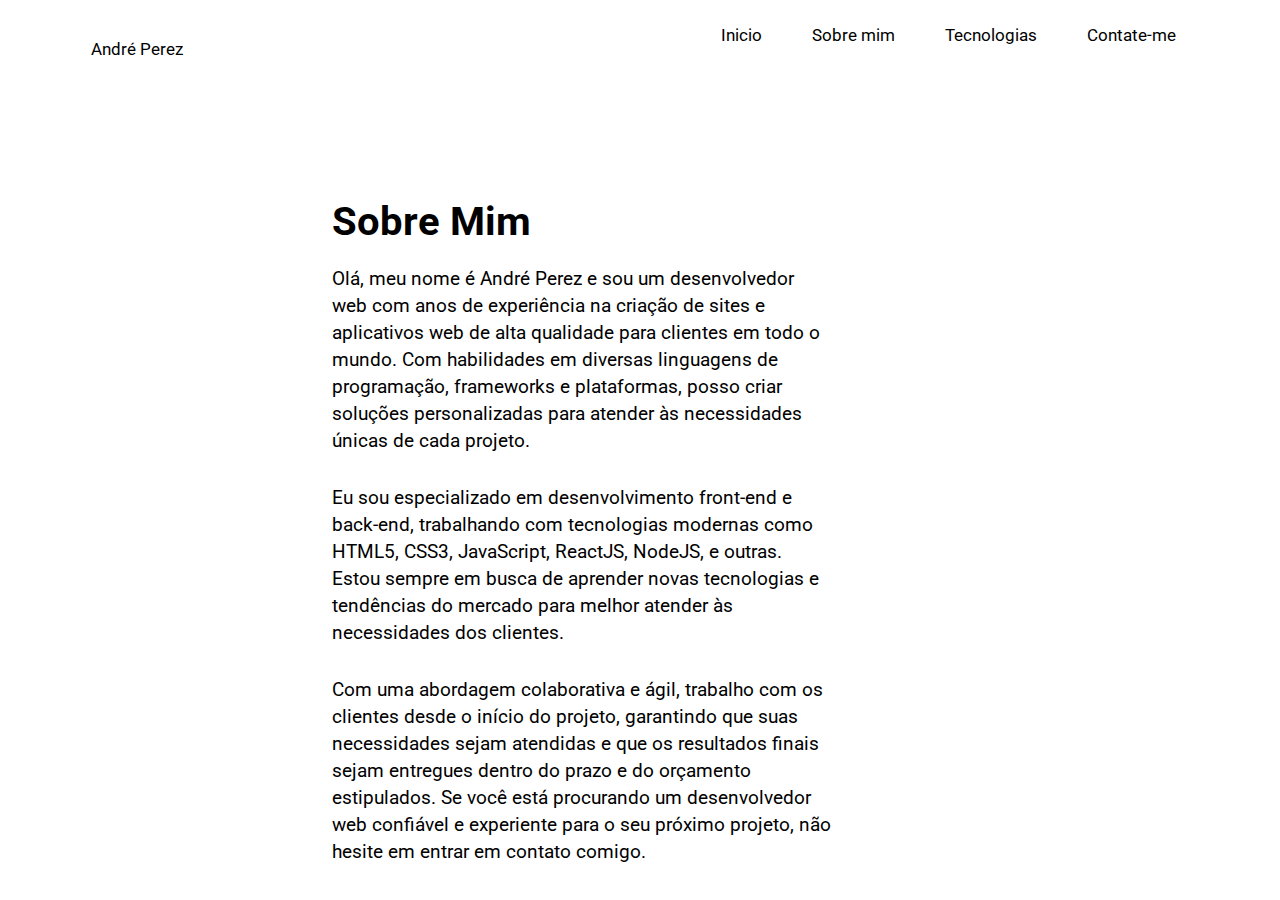
==== about.html @ e95d481f "correção de âncora" ====
<!DOCTYPE html>
<html lang="PT-br">
<head>
    <meta charset="UTF-8">
    <meta http-equiv="X-UA-Compatible" content="IE=edge">
    <meta name="viewport" content="width=device-width, initial-scale=1.0">
    <title>Sobre mim</title>
    <link rel="stylesheet" href="styles/stylo.css">
    <link rel="stylesheet" href="styles/querys.css">
</head>
<body>
    <nav>
        <div class="nav__container1">
            <img src="imgs/hacker.png" alt="">
            <p>André Perez</p>
        </div>
        <div class="nav__container2" id="nav__container2">
            <a href="index.html">Inicio</a>
            <a href="about.html">Sobre mim</a>
            <a href="tecnologias.html">Tecnologias</a>
            <a href="#">Contate-me</a>
            <img src="imgs/cardapio.png" alt="" onclick="showmenu()">
        </div>
    </nav>
    <div class="nav__container3" id="nav__container3">
        <a href="index.html">Inicio</a>
        <a href="about.html">Sobre mim</a>
        <a href="tecnologias.html">Tecnologias</a>
        <a href="#">Contate-me</a>
    </div>
    <main>
        <section>

            <h1>Sobre Mim</h1>

            <p>Olá, meu nome é André Perez e sou um desenvolvedor web com anos de experiência na criação de sites e aplicativos web de alta qualidade para clientes em todo o mundo. Com habilidades em diversas
                 linguagens de programação, frameworks e plataformas,
                 posso criar soluções personalizadas para atender às
                 necessidades únicas de cada projeto.
            </p>
            <p>
                Eu sou especializado em desenvolvimento front-end e back-end, trabalhando com tecnologias modernas como HTML5, CSS3, JavaScript, ReactJS, NodeJS, e outras.
                Estou sempre em busca de aprender novas tecnologias e tendências do mercado para
                melhor atender às necessidades dos clientes.
            </p>
            <p>
                Com uma abordagem colaborativa e ágil, trabalho com os clientes desde o início do projeto, garantindo que suas necessidades sejam atendidas e que os resultados finais sejam entregues
                dentro do prazo e do orçamento estipulados.
                Se você está procurando um desenvolvedor web confiável e experiente para o
                seu próximo projeto, não hesite em entrar em contato comigo.
            </p>
        </section>
    </main>
</body>
<script src="scripts/index.js"></script>
</html>
---- styles/stylo.css ----
@import url('https://fonts.googleapis.com/css2?family=Barlow:wght@300&display=swap');
@import url('https://fonts.googleapis.com/css2?family=Barlow:wght@300&family=Libre+Franklin:wght@200;300&family=Titillium+Web:wght@300;400;600&display=swap');
@import url('https://fonts.googleapis.com/css2?family=Roboto:wght@400;500&display=swap');

*{
    margin: 0px;
    padding: 0px;
    font-family: roboto, Cochin, Georgia, Times, 'Times New Roman', serif;
}

nav{
    display: flex;
    justify-content: space-around;
    margin-top: 25px;
    font-size: 17px;
    
}

.nav__container1{
    display: flex;
    margin-left: 50px;
    justify-content: flex-start;
    width: 500px;
}

.nav__container1 p{
    margin-left: 10px;
    padding-top: 14px;
    padding-left: 5px;
}

.nav__container2{
    display: flex;
    width: 548px;
    justify-content: flex-end;
    margin-right: 78px;
}

.nav__container2 a{
    margin-left: 50px;
    color: black;
    text-decoration: none;
}

.nav__container2 a:hover{
    text-decoration: underline;
}

.nav__container2 img{display: none;}

.nav__container3{
    display: none;
    margin-top: 30px;
    margin-right: 5px;
    background-color: black;
    padding: 10px;
    padding-right: 30px;
    padding-bottom: 30px;
}

.nav__container3 a{
    display: block;
    text-align: end;
    margin-top: 20px;
    text-decoration: none;
    color: white;
    border-bottom: 1px solid white;
}

.nav__container3 a:hover{
    text-decoration: underline;
}

main{
    display: flex;
    width: 80%;
    margin: auto;
    margin-top: 79px;
    margin-left: 70px;
    justify-content: space-between;
    flex-wrap: wrap;
}

main h2{
    margin-bottom: 5px;
    color: rgba(0, 0, 0, 0.733);
    font-weight: 200;
}

main section{
    line-height: 27px;
    width: 500px;
    font-size: 19px;
    margin: auto;
    margin-top: 70px;
    
}

main section p, h1{margin-bottom: 30px;}

main section h1{
    font-size: 40px;
}

.main__container1{
    padding-top: 70px;
    font-size: 20px;
}

.main__container1 p{
    margin-bottom: 10px;
}

#button a{
    display: block;
    text-align: center;
    padding: 5px;
    margin-top: 25px;
    border-radius: 50px;
    border: 1px solid black;
    text-decoration: none;
    color: black;
    box-shadow: 1px 1px rgba(0, 0, 0, 0.199);
}

#button a:hover{
    background-color: black;
    color: white;
}

.main__container1__images{
    margin-top: 25px;
    padding-left: 0px;
}

.main__container1__images img{
    margin-left: 15px;
}

.main__container2{
    width: 250px;
    padding-right: 80px;
}

.tech{
    display: block;
    margin-top: 159px;
}

.main__title{
    margin-top: 120px;
    text-align: center;
    font-size: 25px;
}

.main__imgs{
    margin: auto;
    margin-top: 100px;
    width: 500px;
}

.main__infos{
    margin-left: 80px;
    margin-top: 170px;
    color: rgba(0, 0, 0, 0.89);
    font-size: 2.8vh;
    
}

.main__infos h2, .main__infos h3{
    font-size: 4.0vh;
}

.main__infos > h3, .main__infos > p{
    margin-top: 50px;
}

.main__infos p{
    line-height: 30px;
}

#container__hidden{
    display: none;
    width: 500px;
    padding: 10px;
}

#container__hidden p{
    margin-top: 20px;
    margin-bottom: 50px;
}

button{
    margin-top: 30px;
    margin-bottom: 30px;
    width: 100px;
    padding: 5px;
    background-color: white;
}
---- styles/querys.css ----
@media screen and (min-width: 375px) and (max-width:800px){
    .nav__container1 img{display: none;}
    .nav__container2 a{display: none;}
    .main__container2{width: 200px;}
    .main__container2 img {width: 250px;}
    .nav__container1{margin-left: 60px;}
    .nav__container2 img{
        display: block;
        width: 35px;
    }
    
    .main__imgs{
        margin: 0px;
        padding: 0px;
        width: 100%;
        
    }
    .main__imgs img{
        display: block;
        width: 250px;
        margin-top: 100px;
        margin-left: 50px;
    }

    .main__infos{
       font-size: 2.7vh;
       width: 330px;
       margin: auto;
       margin-top: 120px;
       margin-left: 10px;
    }
    
    #container__hidden{
        width: 320px;
        margin-left: -5px;
    }
    
}

@media screen and (min-width: 800px) and (max-width:1000px){
    .nav__container1{margin-left: 70px;}
    .nav__container2{width: 1224px;}
    nav{font-size: 15px;}
    .main__container2 img{width: 350px;}
}
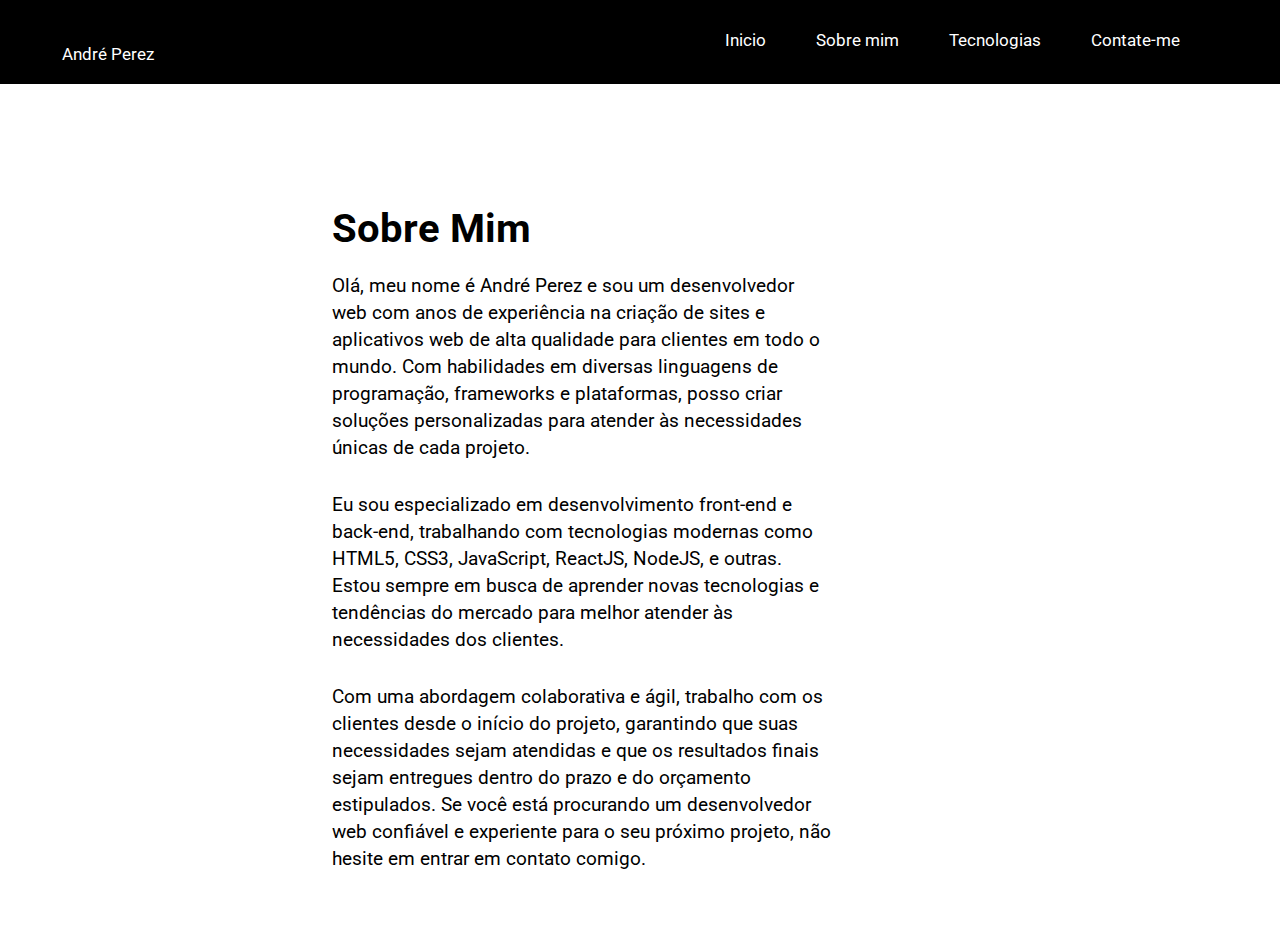
==== commit 8e1ee937: "links e margins" ====
--- a/about.html
+++ b/about.html
@@ -18,7 +18,7 @@
             <a href="index.html">Inicio</a>
             <a href="about.html">Sobre mim</a>
             <a href="tecnologias.html">Tecnologias</a>
-            <a href="#">Contate-me</a>
+            <a href="https://linktr.ee/frontmanager" target="_blank">Contate-me</a>
             <img src="imgs/cardapio.png" alt="" onclick="showmenu()">
         </div>
     </nav>
@@ -26,7 +26,7 @@
         <a href="index.html">Inicio</a>
         <a href="about.html">Sobre mim</a>
         <a href="tecnologias.html">Tecnologias</a>
-        <a href="#">Contate-me</a>
+        <a href="https://linktr.ee/frontmanager" target="_blank">Contate-me</a>
     </div>
     <main>
         <section>
--- a/styles/stylo.css
+++ b/styles/stylo.css
@@ -8,17 +8,24 @@
     font-family: roboto, Cochin, Georgia, Times, 'Times New Roman', serif;
 }
 
+body{
+    margin-bottom: 50px;
+}
+
 nav{
     display: flex;
     justify-content: space-around;
-    margin-top: 25px;
+    width: 100%;
+    padding: 30px 20px 20px 20px;
     font-size: 17px;
-    
+    position: fixed;
+    top: 0px;
+    background-color: black;
 }
 
 .nav__container1{
     display: flex;
-    margin-left: 50px;
+    margin-left: -15px;
     justify-content: flex-start;
     width: 500px;
 }
@@ -27,6 +34,7 @@
     margin-left: 10px;
     padding-top: 14px;
     padding-left: 5px;
+    color: white;
 }
 
 .nav__container2{
@@ -38,7 +46,7 @@
 
 .nav__container2 a{
     margin-left: 50px;
-    color: black;
+    color: white;
     text-decoration: none;
 }
 
@@ -50,12 +58,12 @@
 
 .nav__container3{
     display: none;
-    margin-top: 30px;
-    margin-right: 5px;
+    position: fixed;
+    width: 95%;
+    top: 85px;
     background-color: black;
-    padding: 10px;
-    padding-right: 30px;
-    padding-bottom: 30px;
+    padding: 10px 30px 30px 0px;
+    
 }
 
 .nav__container3 a{
@@ -74,9 +82,7 @@
 main{
     display: flex;
     width: 80%;
-    margin: auto;
-    margin-top: 79px;
-    margin-left: 70px;
+    margin: 145px 70px -10px;
     justify-content: space-between;
     flex-wrap: wrap;
 }
--- a/styles/querys.css
+++ b/styles/querys.css
@@ -1,17 +1,21 @@
 
 @media screen and (min-width: 375px) and (max-width:800px){
     .nav__container1 img{display: none;}
-    .nav__container2 a{display: none;}
+    .nav__container2 a{
+        display: none;
+        color: white;
+    }
     .main__container2{width: 200px;}
     .main__container2 img {width: 250px;}
     .nav__container1{margin-left: 60px;}
     .nav__container2 img{
         display: block;
         width: 35px;
+        background-color: white;
     }
+    main{margin: 58px 85px -60px;}
     
     .main__imgs{
-        margin: 0px;
         padding: 0px;
         width: 100%;
         
@@ -20,7 +24,7 @@
         display: block;
         width: 250px;
         margin-top: 100px;
-        margin-left: 50px;
+        margin: auto;
     }
 
     .main__infos{
@@ -28,7 +32,8 @@
        width: 330px;
        margin: auto;
        margin-top: 120px;
-       margin-left: 10px;
+       margin-left: 47px;
+       text-align: left;
     }
     
     #container__hidden{
